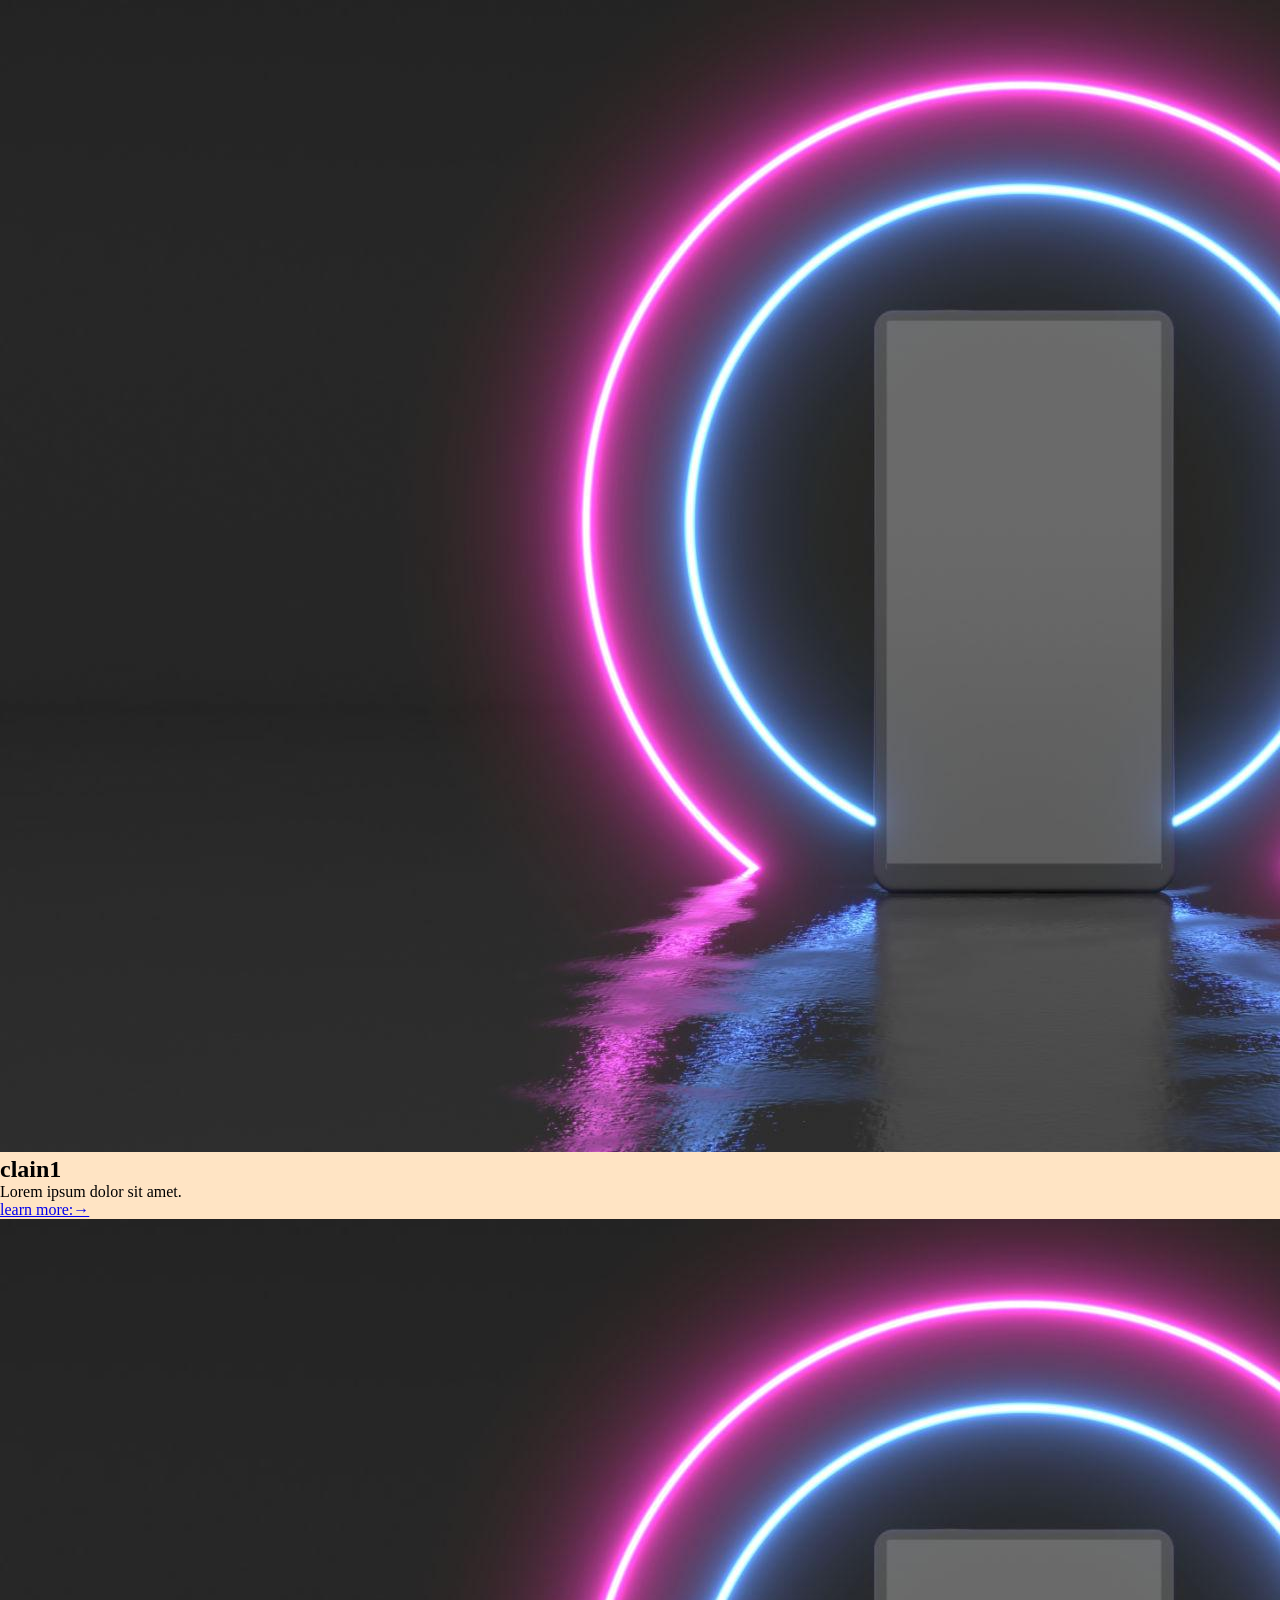
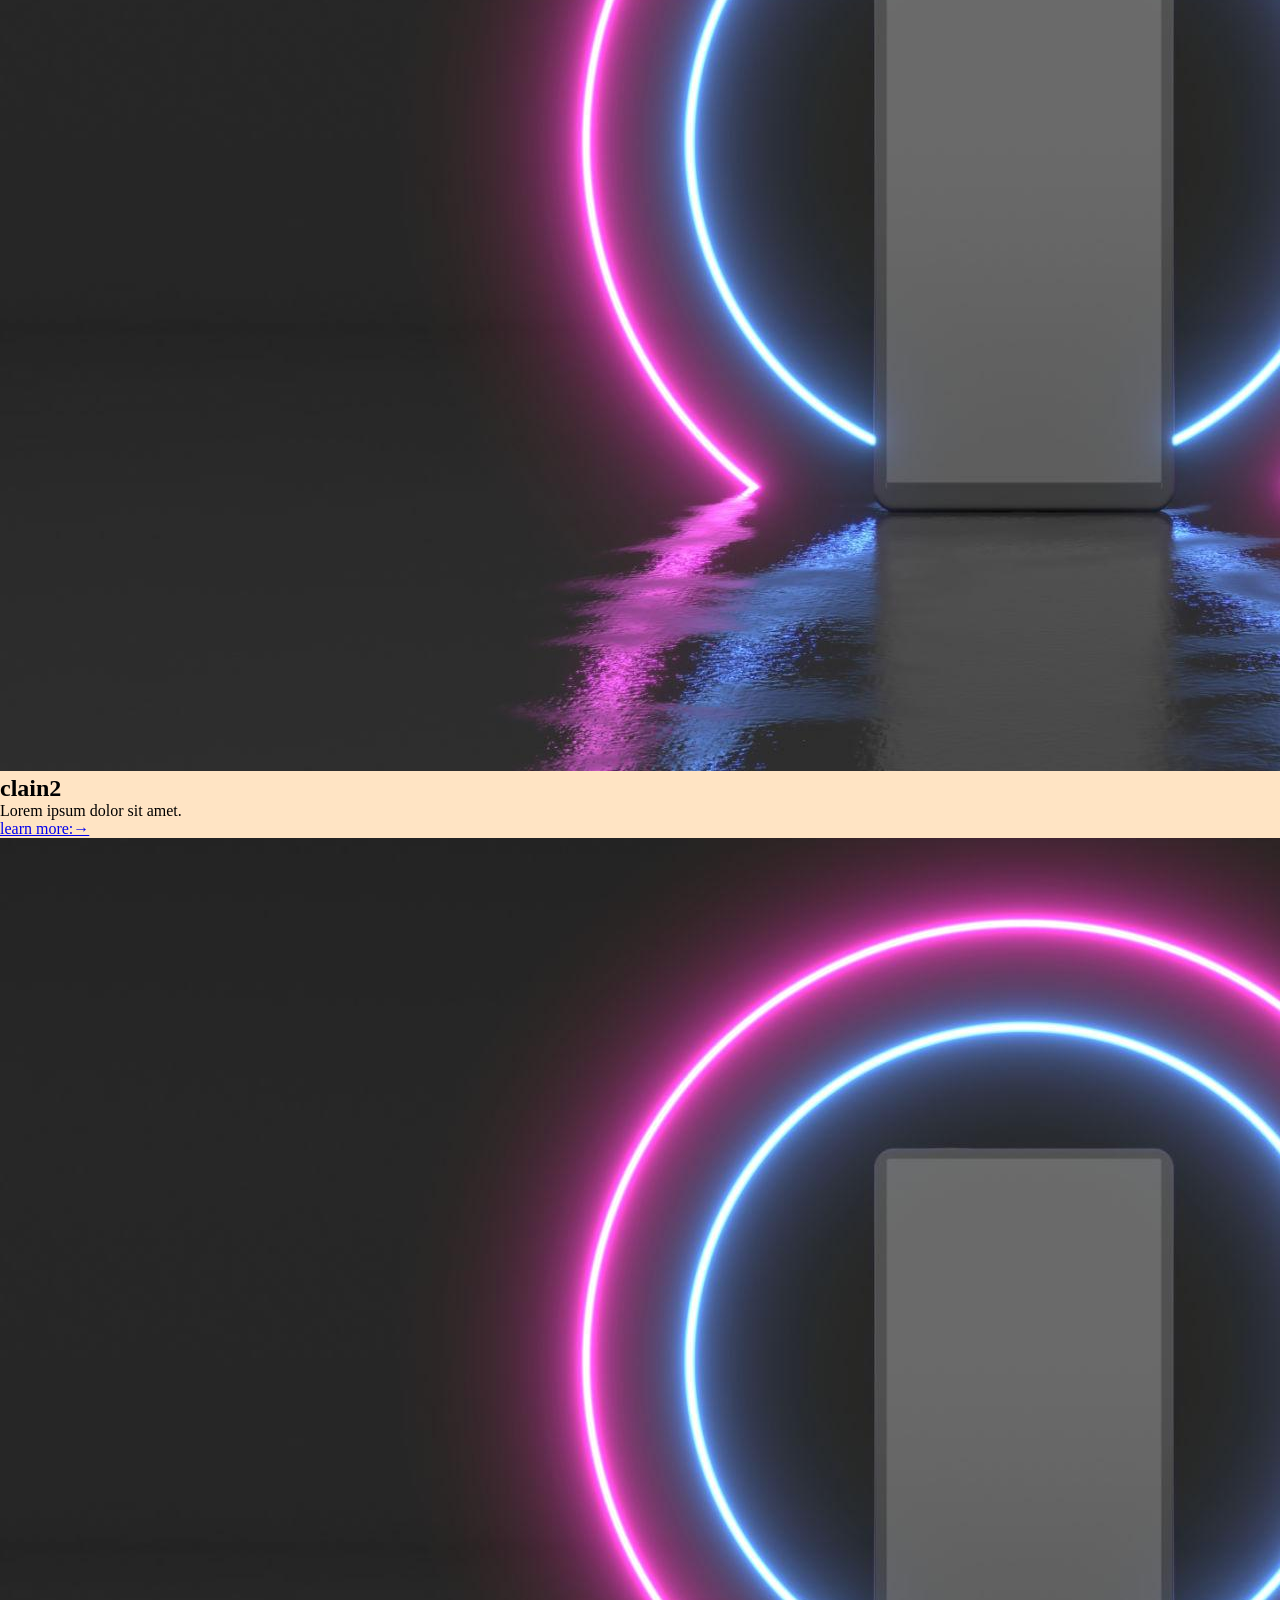
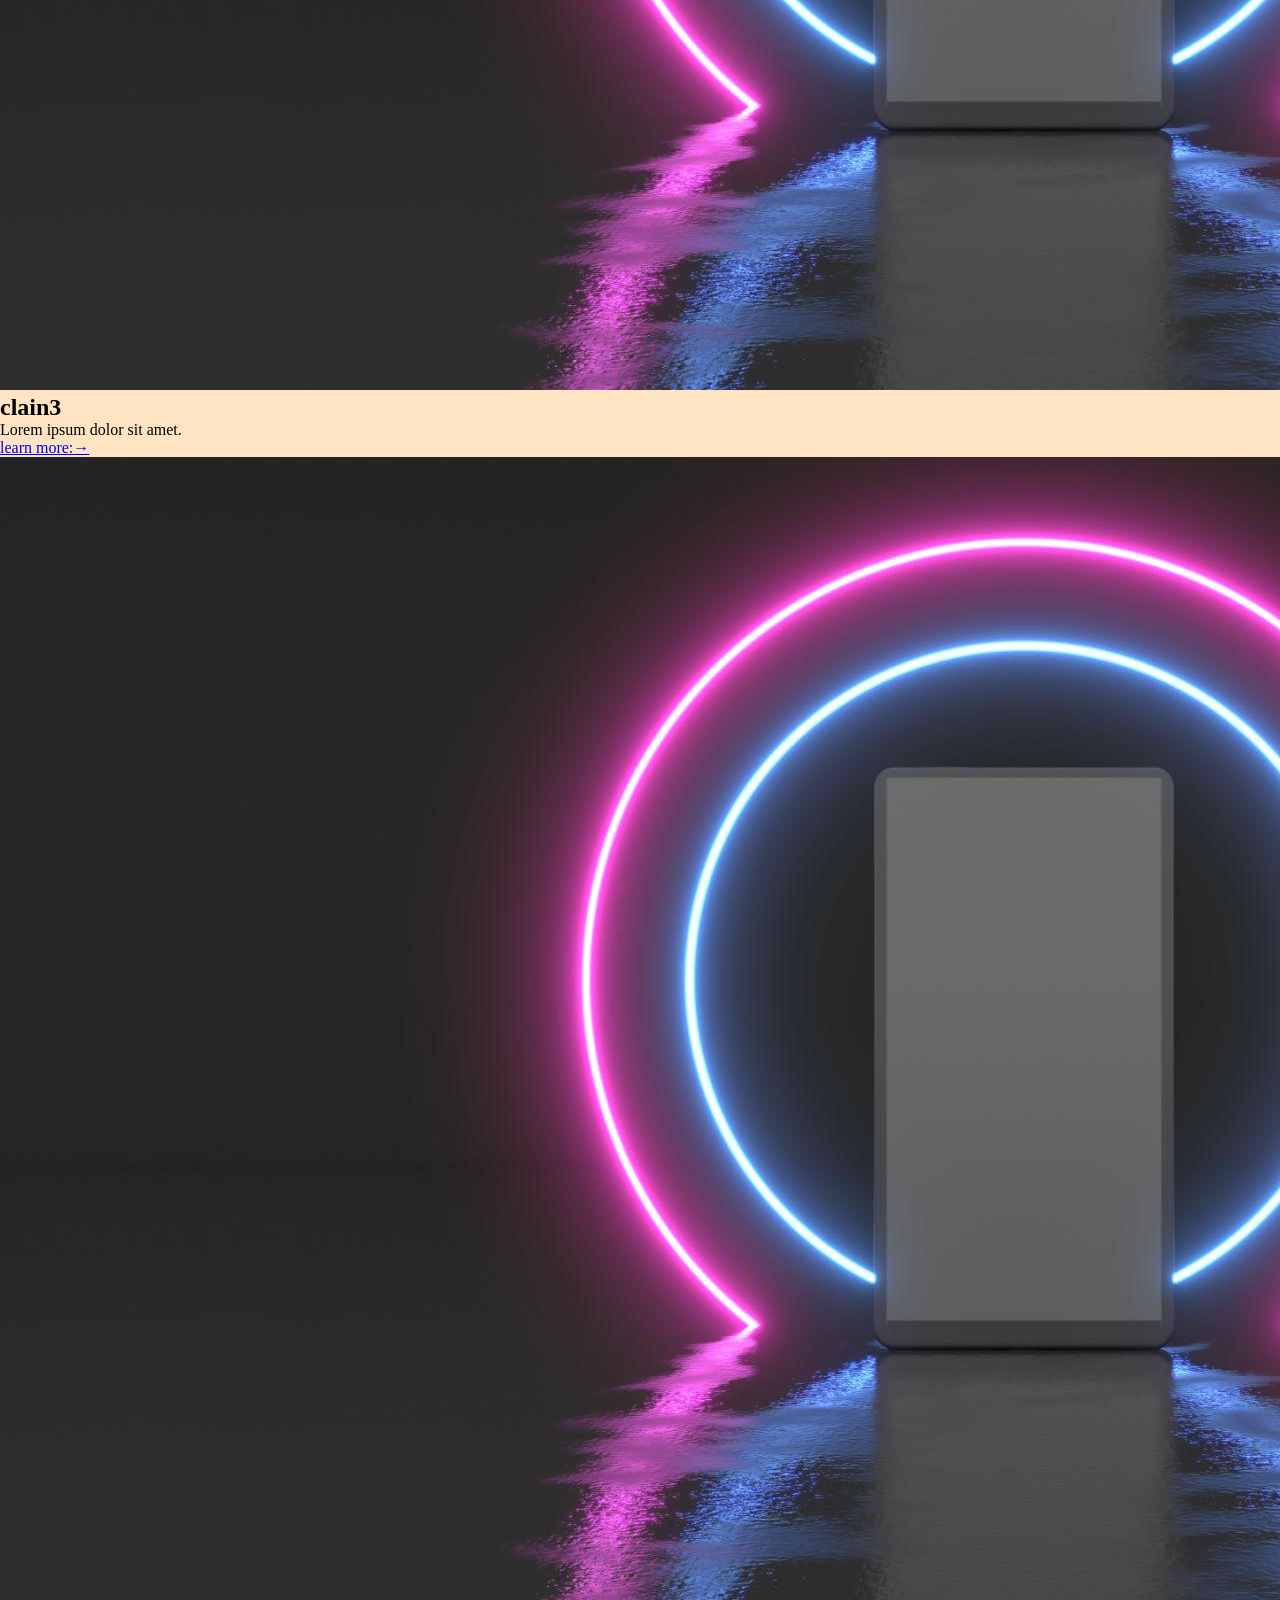
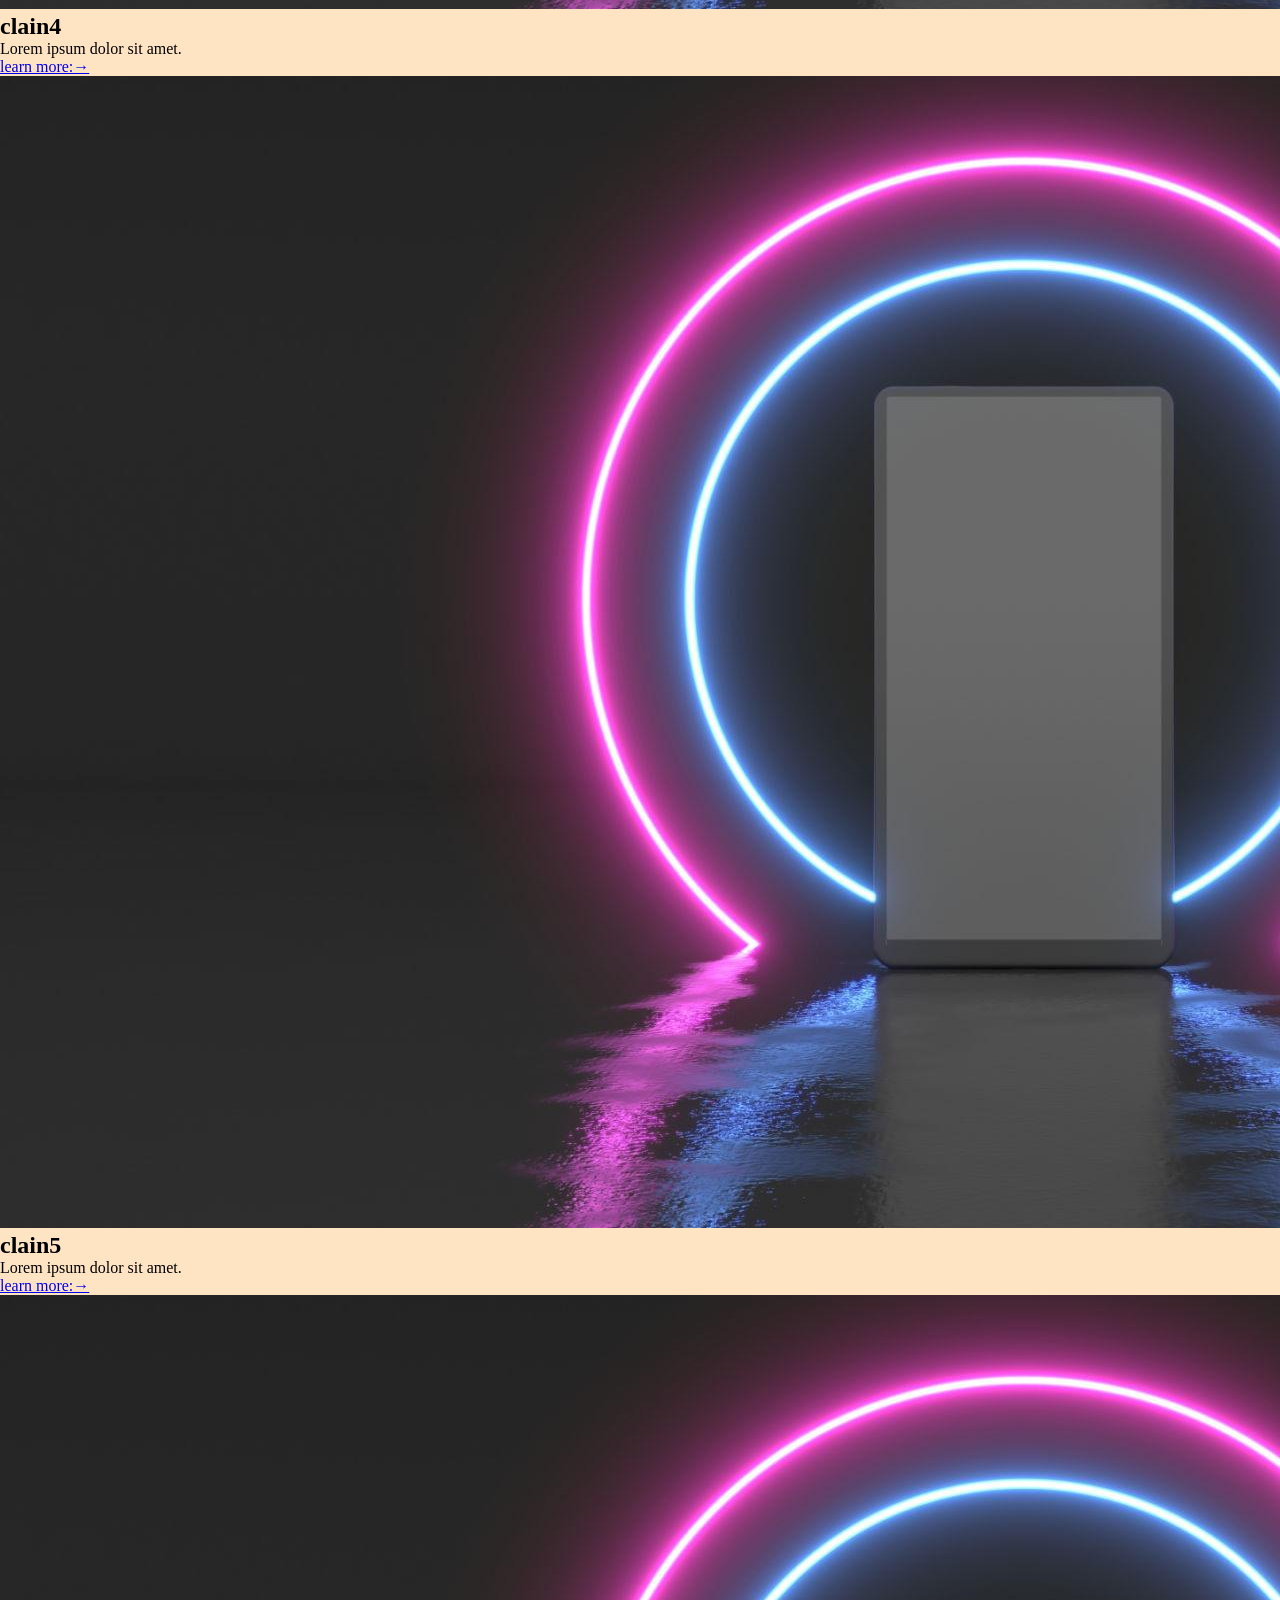
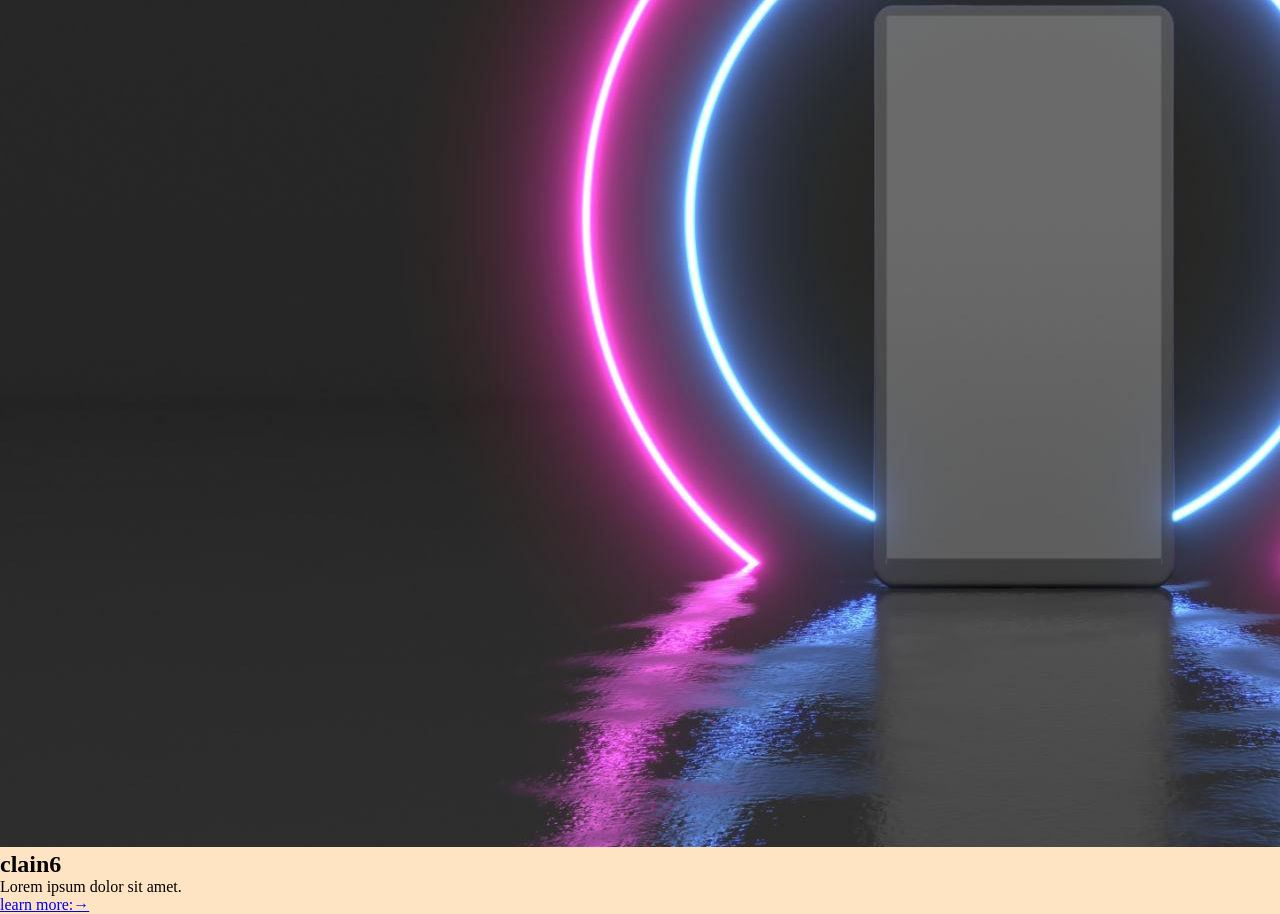
==== About.html @ 525c190c "first project" ====
<!DOCTYPE html>
<html lang="en">

<head>
    <meta charset="UTF-8">
    <meta name="viewport" content="width=device-width, initial-scale=1.0">
    <title>Document</title>
    <link rel="stylesheet" href="./About.css">
</head>

<body>
    <section>
        <div>
            <div class="card-img">
                <img src="./imges/bg4.jpg" alt="error">
            </div>
            <h2>clain1</h2>
            <p>Lorem ipsum dolor sit amet.</p>
            <a href="#">learn more:&rarr;</a>
        </div>
        <div>
            <div class="card-img">
                <img src="./imges/bg4.jpg" alt="error">
            </div>
            <h2>clain2</h2>
            <p>Lorem ipsum dolor sit amet.</p>
            <a href="#">learn more:&rarr;</a>
        </div>
        <div>
            <div class="card-img">
                <img src="./imges/bg4.jpg" alt="error">
            </div>
            <h2>clain3</h2>
            <p>Lorem ipsum dolor sit amet.</p>
            <a href="#">learn more:&rarr;</a>
        </div>
        <div>
            <div class="card-img">
                <img src="./imges/bg4.jpg" alt="error">
            </div>
            <h2>clain4</h2>
            <p>Lorem ipsum dolor sit amet.</p>
            <a href="#">learn more:&rarr;</a>
        </div>
        <div>
            <div class="card-img">
                <img src="./imges/bg4.jpg" alt="error">
            </div>
            <h2>clain5</h2>
            <p>Lorem ipsum dolor sit amet.</p>
            <a href="#">learn more:&rarr;</a>
        </div>
        <div>
            <div class="card-img">
                <img src="./imges/bg4.jpg" alt="error">
            </div>
            <h2>clain6</h2>
            <p>Lorem ipsum dolor sit amet.</p>
            <a href="#">learn more:&rarr;</a>
        </div>
    </section>
</body>

</html>
---- About.css ----
*{
    padding: 0;
    margin: 0;
    box-sizing: border-box;
}
section{
    width: 100%;
    height: 100%;
    background-color: bisque;
    display:flex;
    align-items: center;
    flex-direction: row;
    /* justify-content: start; */
    flex-wrap: wrap;
    background-size:cover ;

}
div{
  
}
.card-img{
    width: 10%;
}
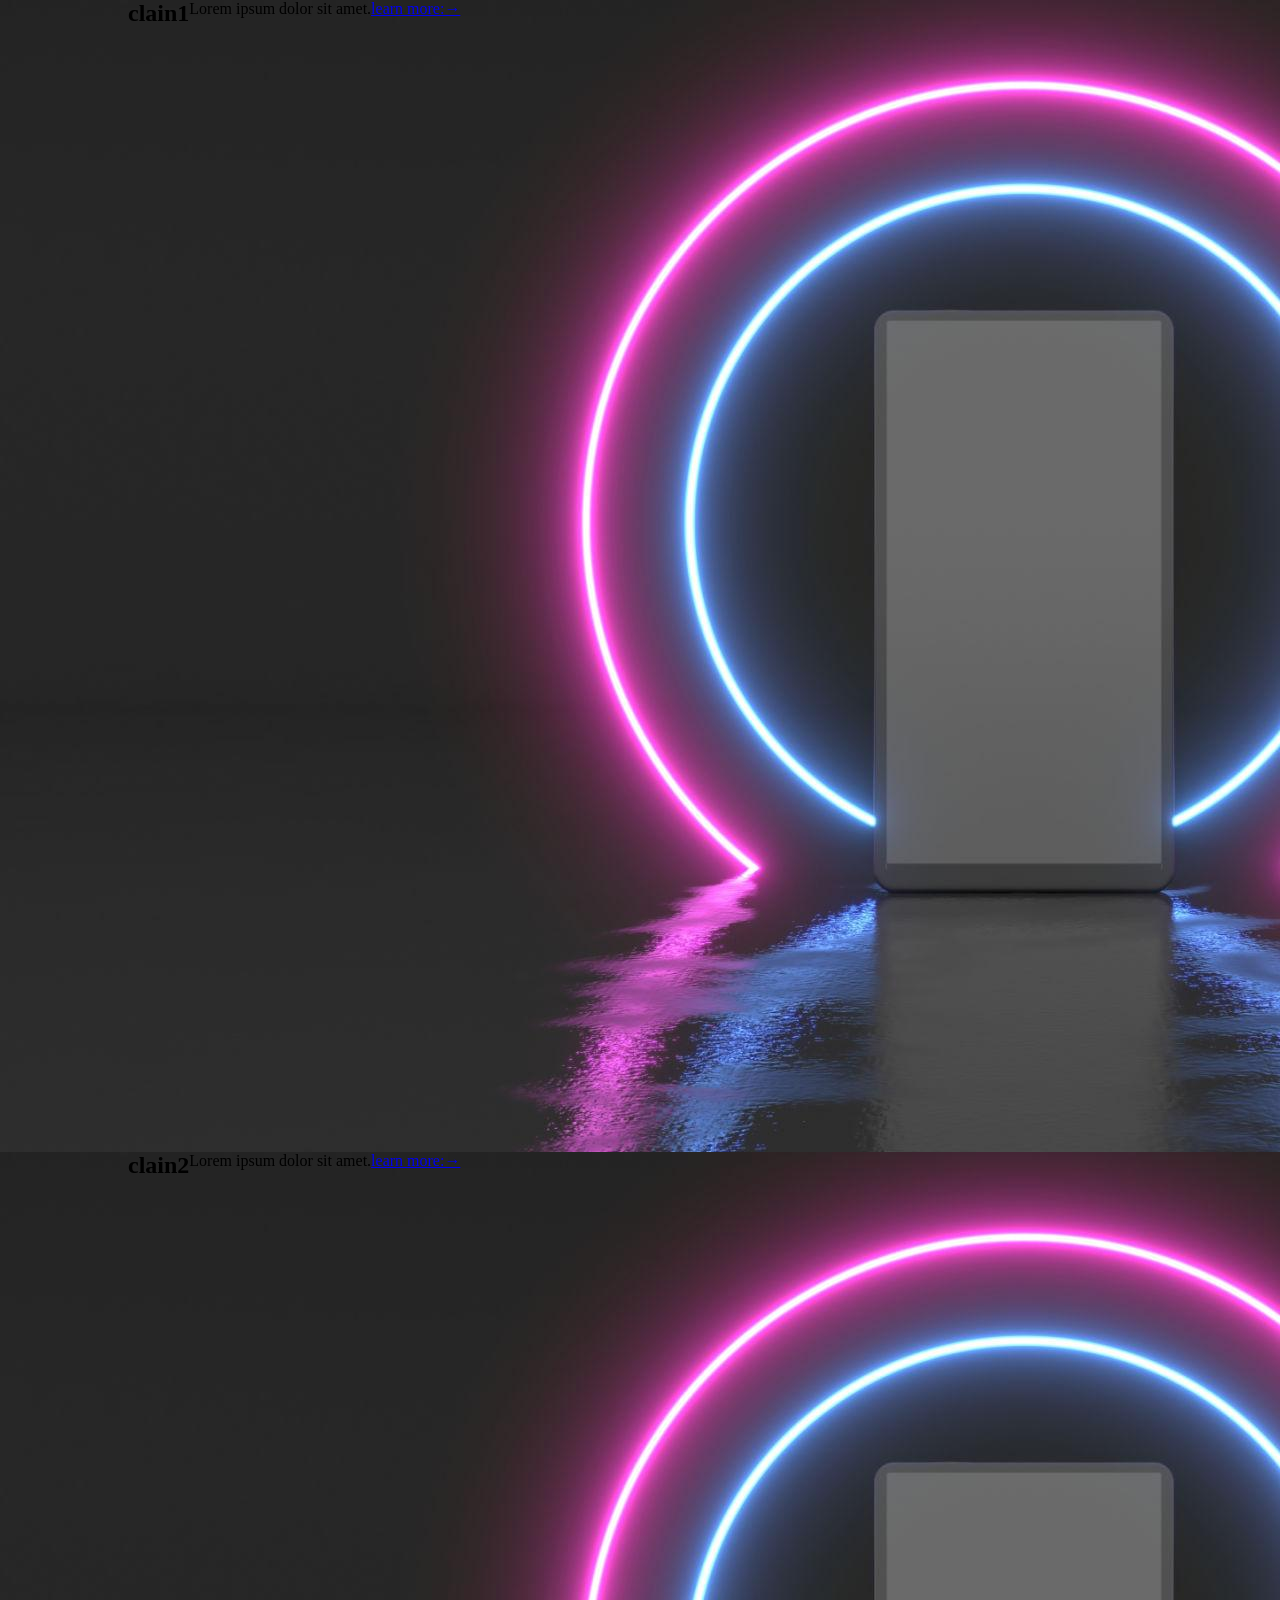
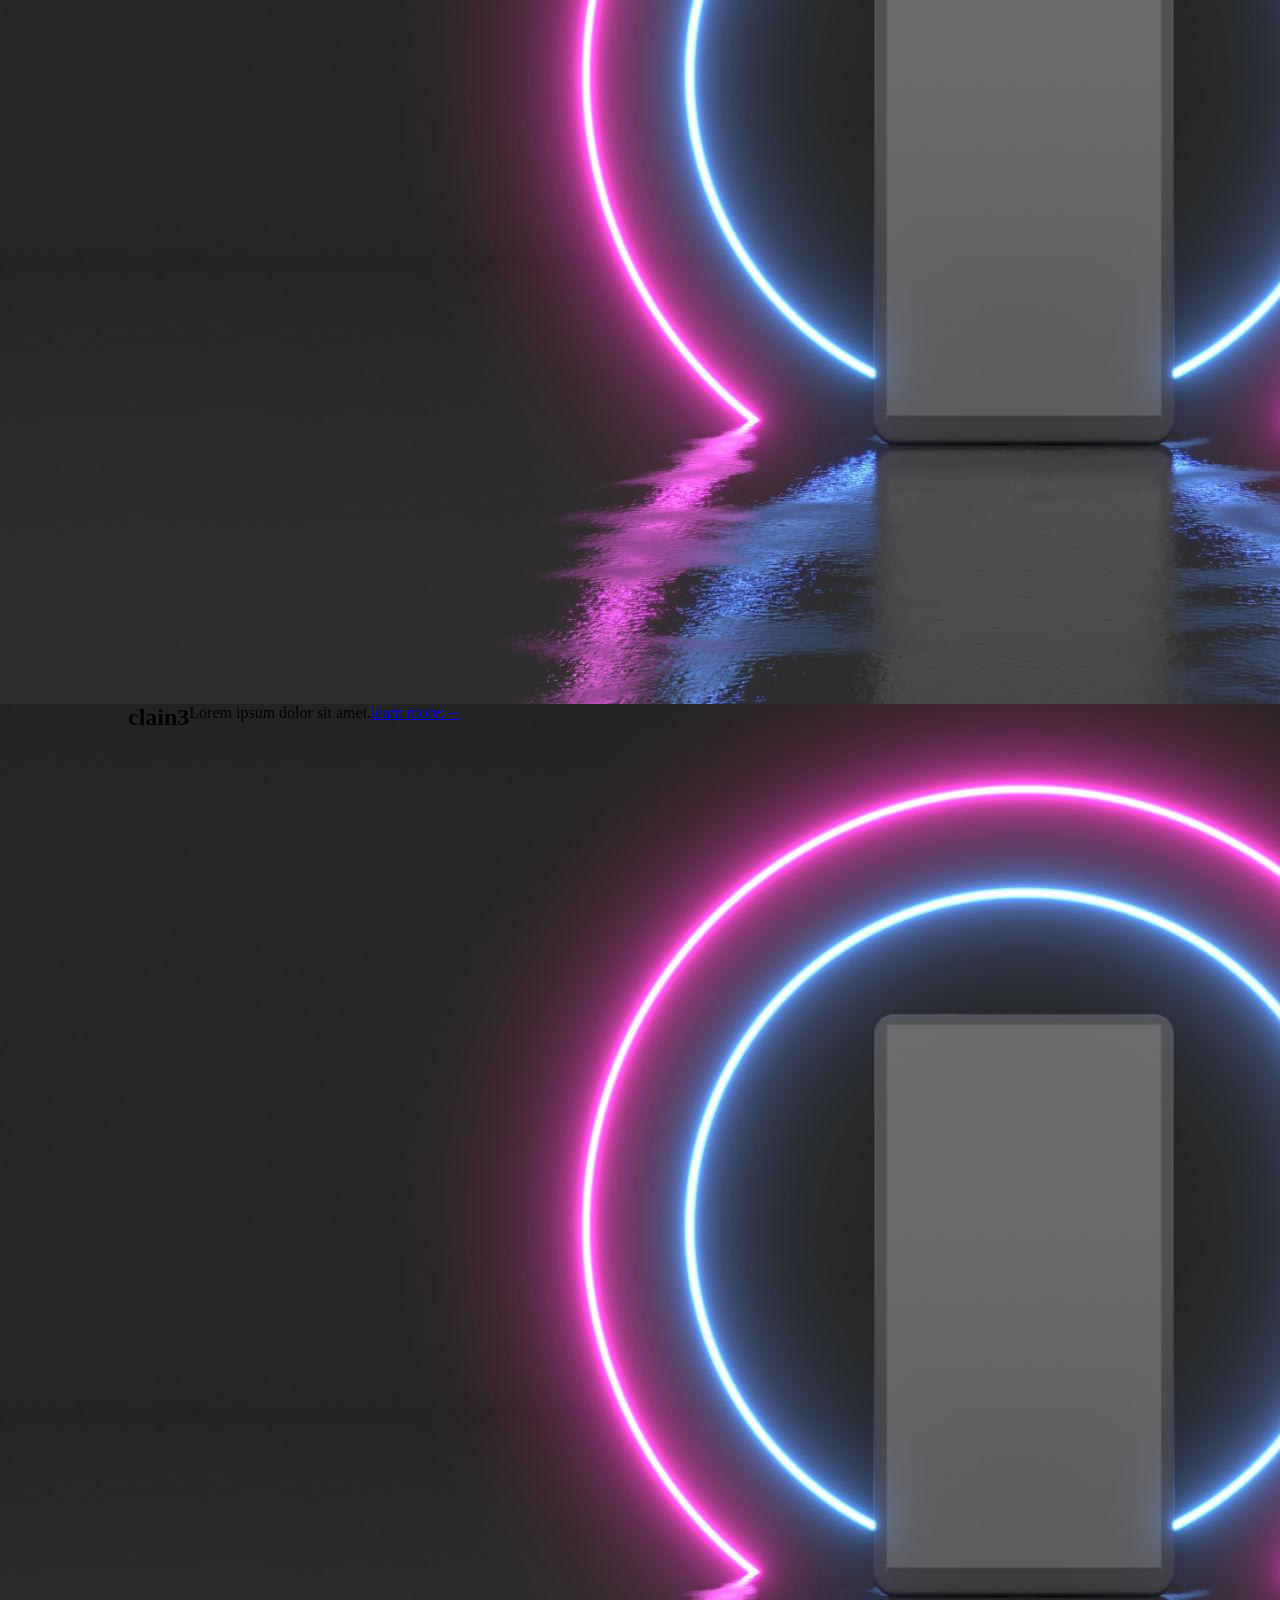
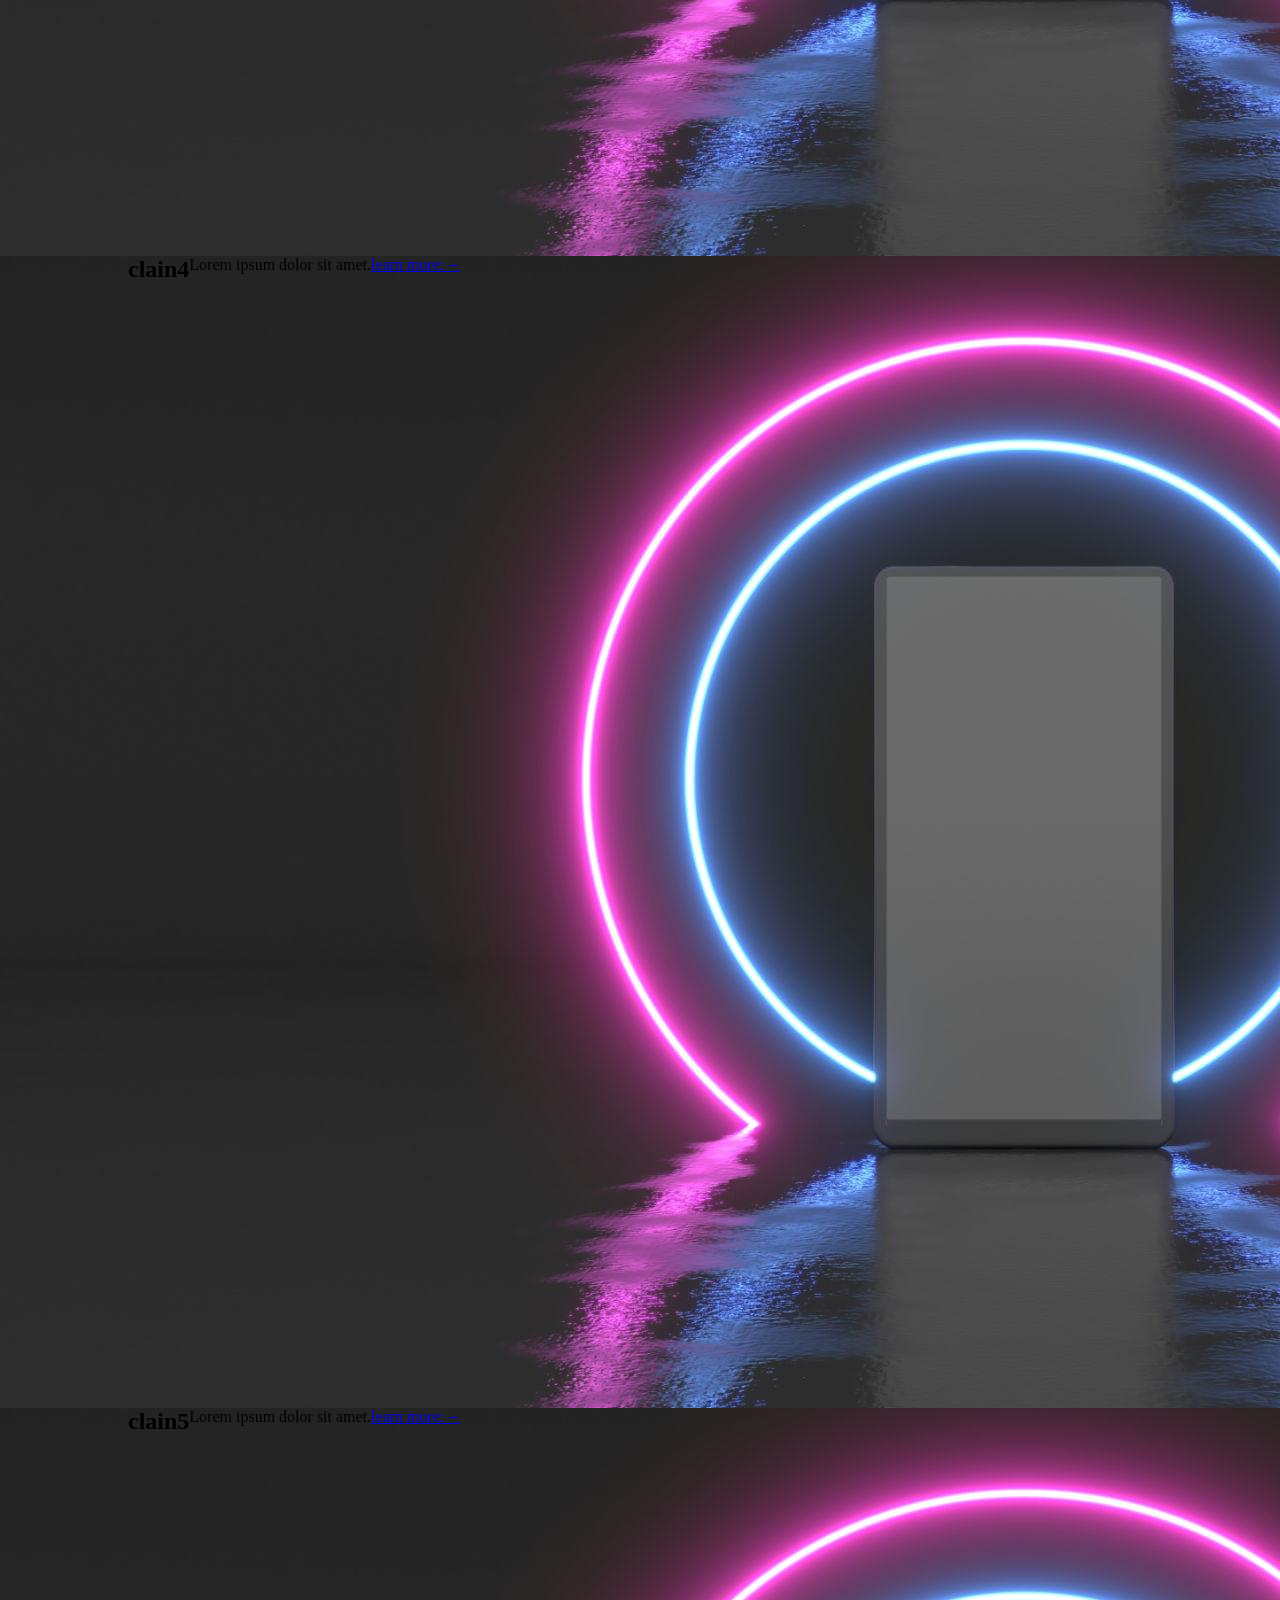
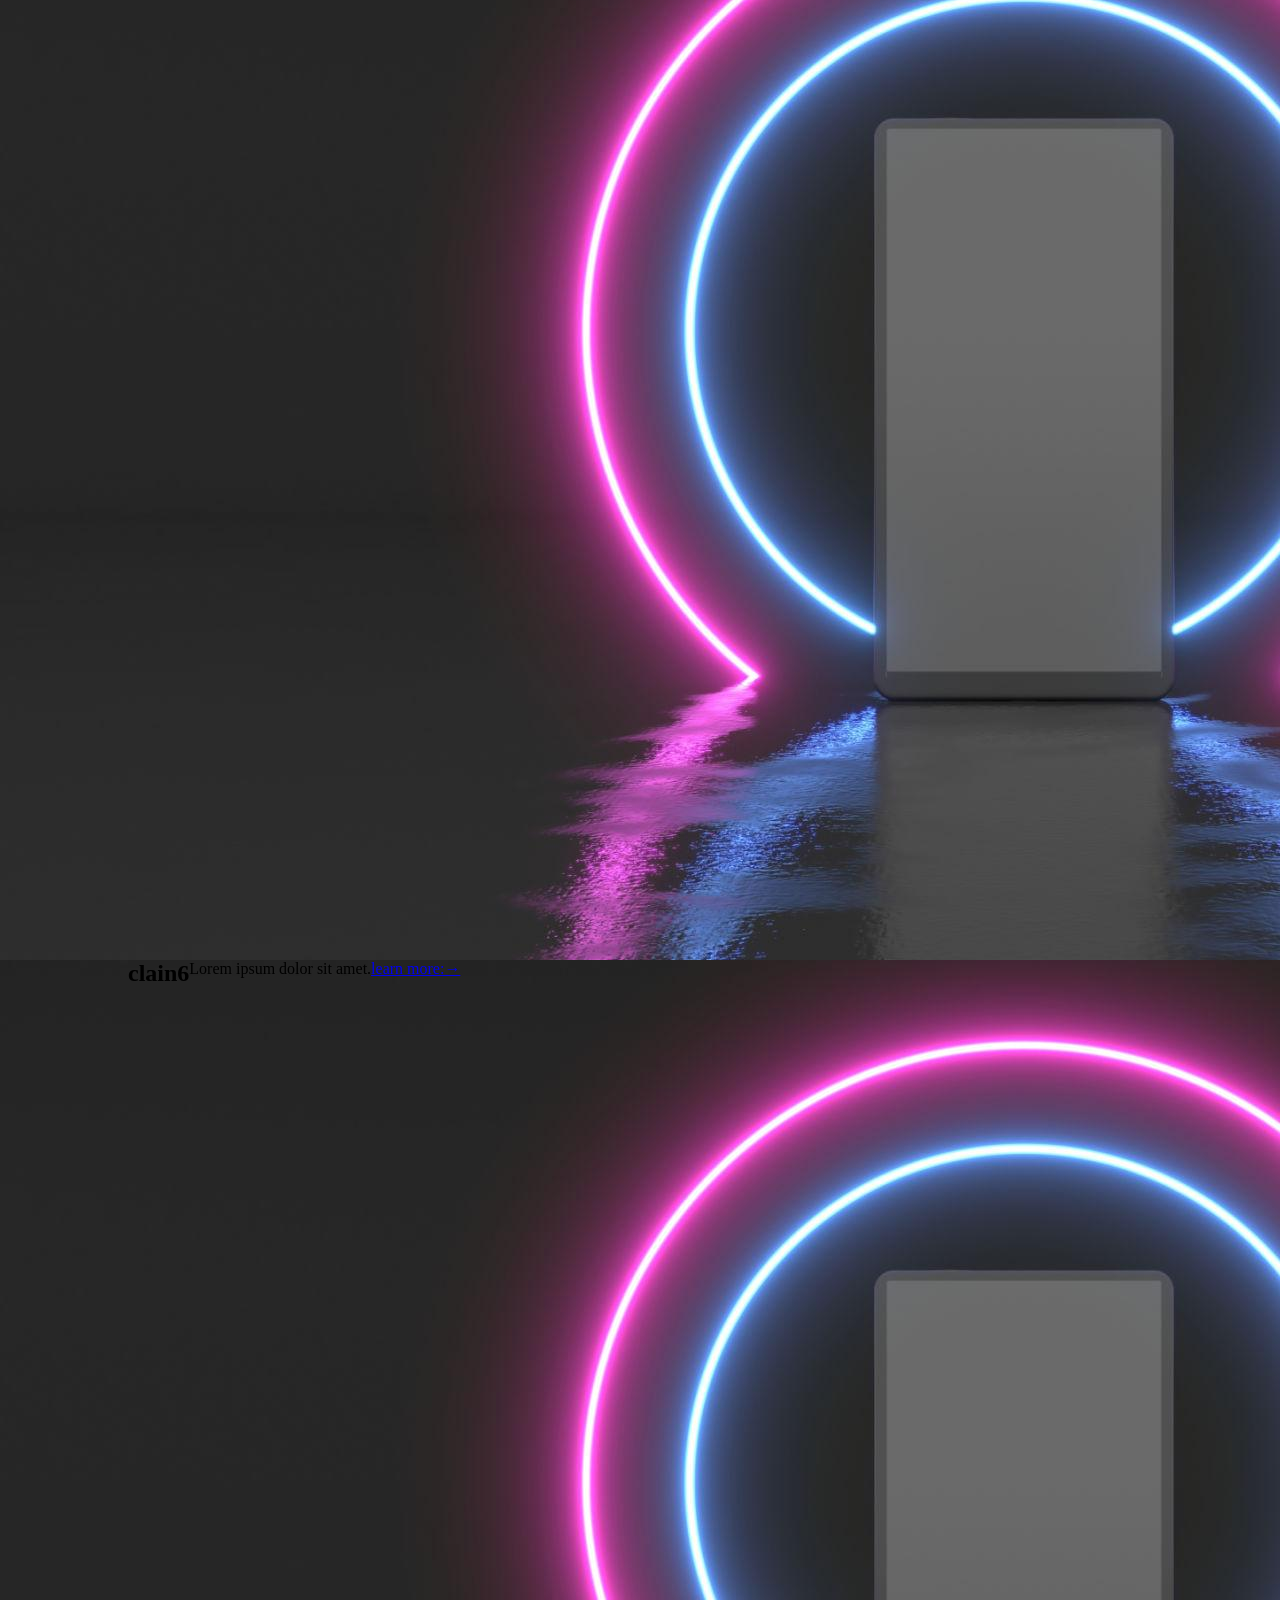
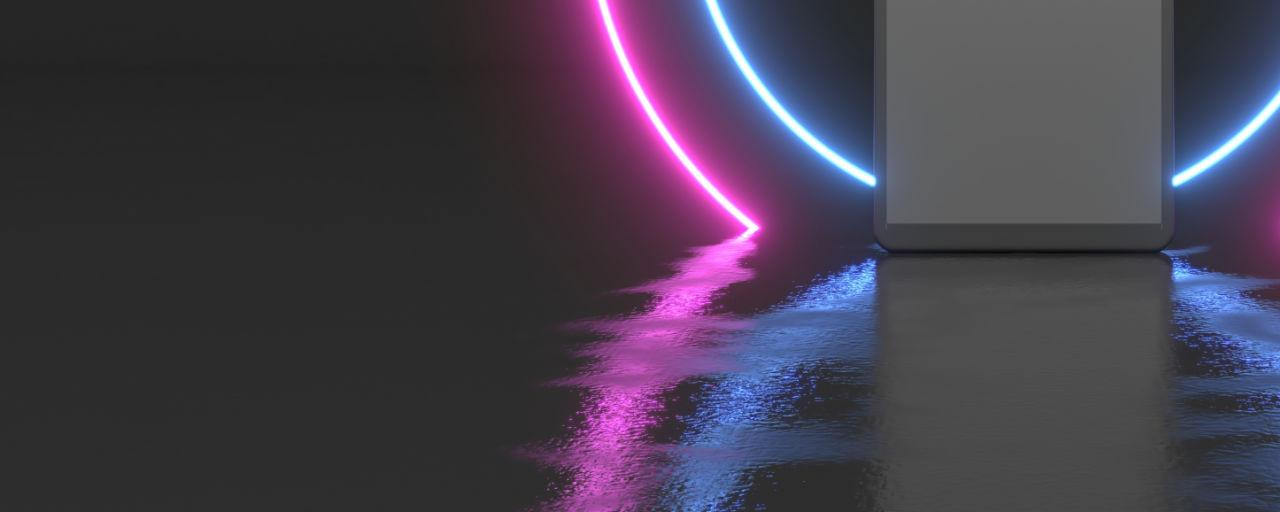
==== commit b0f76059: "After adjusts" ====
--- a/About.html
+++ b/About.html
@@ -10,7 +10,7 @@
 
 <body>
     <section>
-        <div>
+        <div class="card">
             <div class="card-img">
                 <img src="./imges/bg4.jpg" alt="error">
             </div>
@@ -18,7 +18,7 @@
             <p>Lorem ipsum dolor sit amet.</p>
             <a href="#">learn more:&rarr;</a>
         </div>
-        <div>
+        <div class="card">
             <div class="card-img">
                 <img src="./imges/bg4.jpg" alt="error">
             </div>
@@ -26,7 +26,7 @@
             <p>Lorem ipsum dolor sit amet.</p>
             <a href="#">learn more:&rarr;</a>
         </div>
-        <div>
+        <div class="card">
             <div class="card-img">
                 <img src="./imges/bg4.jpg" alt="error">
             </div>
@@ -34,7 +34,7 @@
             <p>Lorem ipsum dolor sit amet.</p>
             <a href="#">learn more:&rarr;</a>
         </div>
-        <div>
+        <div class="card">
             <div class="card-img">
                 <img src="./imges/bg4.jpg" alt="error">
             </div>
@@ -42,7 +42,7 @@
             <p>Lorem ipsum dolor sit amet.</p>
             <a href="#">learn more:&rarr;</a>
         </div>
-        <div>
+        <div class="card">
             <div class="card-img">
                 <img src="./imges/bg4.jpg" alt="error">
             </div>
@@ -50,7 +50,7 @@
             <p>Lorem ipsum dolor sit amet.</p>
             <a href="#">learn more:&rarr;</a>
         </div>
-        <div>
+        <div class="cardx">
             <div class="card-img">
                 <img src="./imges/bg4.jpg" alt="error">
             </div>
--- a/About.css
+++ b/About.css
@@ -4,19 +4,22 @@
     box-sizing: border-box;
 }
 section{
-    width: 100%;
-    height: 100%;
-    background-color: bisque;
+    /* width: 100%; */
+    /* height: 100%; */
+    /* background-color: bisque;
     display:flex;
+    grid-template-columns: repeat(auto-fit, minmax(300px, 1fr));
     align-items: center;
     flex-direction: row;
-    /* justify-content: start; */
+    justify-content: start;
     flex-wrap: wrap;
-    background-size:cover ;
+    background-size:cover ; */
 
 }
 div{
-  
+   display:flex;
+    grid-template-columns: repeat(auto-fit, minmax(300px, 1fr));
+
 }
 .card-img{
     width: 10%;
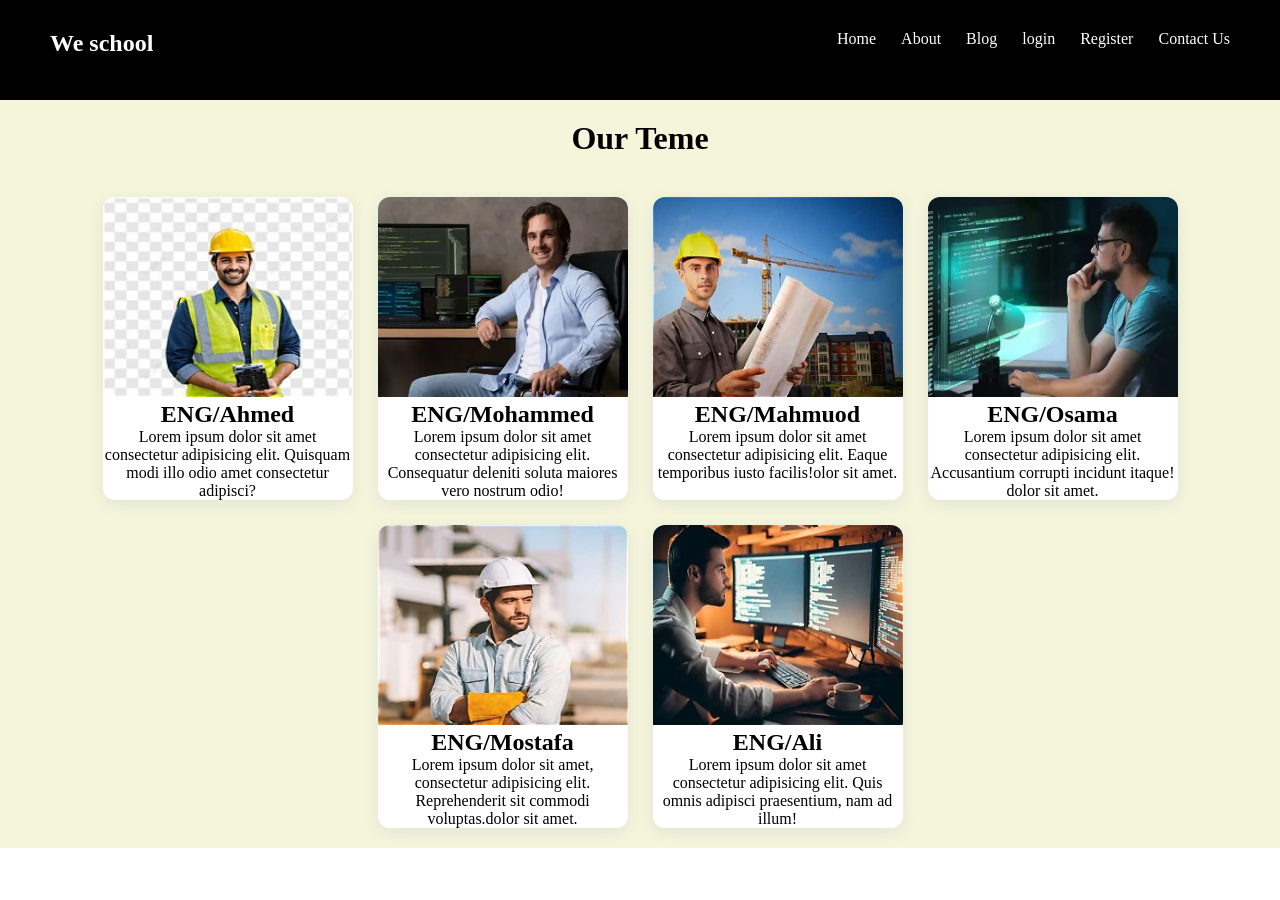
==== commit 768f51cc: "Final output" ====
--- a/About.html
+++ b/About.html
@@ -9,54 +9,69 @@
 </head>
 
 <body>
+    <header>
+        <nav>
+            <h1>We school</h1>
+            <ul>
+                <li> <a href="./Home.html">Home</a></li>
+                <li> <a href="./About.html">About</a></li>
+                <li> <a href="./Blog.html">Blog</a></li>
+                <li><a href="./login.html">login</a></li>
+                <li><a href="./Register.html">Register</a></li>
+                <li><a href="./Contact Us.html">Contact Us</a></li>
+            </ul>
+        </nav>
+
+    </header>
+    <h1 class="hh2">Our Teme </h1>
     <section>
         <div class="card">
             <div class="card-img">
-                <img src="./imges/bg4.jpg" alt="error">
+                <img src="./imegs2/OIP (1).jpg" alt="error">
             </div>
-            <h2>clain1</h2>
-            <p>Lorem ipsum dolor sit amet.</p>
-            <a href="#">learn more:&rarr;</a>
+            <h2>ENG/Ahmed</h2>
+            <p>Lorem ipsum dolor sit amet consectetur adipisicing elit. Quisquam modi illo odio amet consectetur
+                adipisci?</p>
         </div>
         <div class="card">
             <div class="card-img">
-                <img src="./imges/bg4.jpg" alt="error">
+                <img src="./imegs2/OIP (1).webp" alt="error">
             </div>
-            <h2>clain2</h2>
-            <p>Lorem ipsum dolor sit amet.</p>
-            <a href="#">learn more:&rarr;</a>
+            <h2>ENG/Mohammed</h2>
+            <p>Lorem ipsum dolor sit amet consectetur adipisicing elit. Consequatur deleniti soluta maiores vero nostrum
+                odio!</p>
         </div>
         <div class="card">
             <div class="card-img">
-                <img src="./imges/bg4.jpg" alt="error">
+                <img src="./imegs2/OIP (2).jpg" alt="error">
             </div>
-            <h2>clain3</h2>
-            <p>Lorem ipsum dolor sit amet.</p>
-            <a href="#">learn more:&rarr;</a>
+            <h2>ENG/Mahmuod</h2>
+            <p>Lorem ipsum dolor sit amet consectetur adipisicing elit. Eaque temporibus iusto facilis!olor sit amet.
+            </p>
         </div>
         <div class="card">
             <div class="card-img">
-                <img src="./imges/bg4.jpg" alt="error">
+                <img src="./imegs2/OIP (2).webp" alt="error">
             </div>
-            <h2>clain4</h2>
-            <p>Lorem ipsum dolor sit amet.</p>
-            <a href="#">learn more:&rarr;</a>
+            <h2>ENG/Osama</h2>
+            <p>Lorem ipsum dolor sit amet consectetur adipisicing elit. Accusantium corrupti incidunt itaque! dolor sit
+                amet.</p>
         </div>
         <div class="card">
             <div class="card-img">
-                <img src="./imges/bg4.jpg" alt="error">
+                <img src="./imegs2/OIP (3).jpg" alt="error">
             </div>
-            <h2>clain5</h2>
-            <p>Lorem ipsum dolor sit amet.</p>
-            <a href="#">learn more:&rarr;</a>
+            <h2>ENG/Mostafa</h2>
+            <p>Lorem ipsum dolor sit amet, consectetur adipisicing elit. Reprehenderit sit commodi voluptas.dolor sit
+                amet.</p>
         </div>
-        <div class="cardx">
+        <div class="card">
             <div class="card-img">
-                <img src="./imges/bg4.jpg" alt="error">
+                <img src="./imegs2/OIP (4).jpg" alt="error">
             </div>
-            <h2>clain6</h2>
-            <p>Lorem ipsum dolor sit amet.</p>
-            <a href="#">learn more:&rarr;</a>
+            <h2>ENG/Ali</h2>
+            <p>Lorem ipsum dolor sit amet consectetur adipisicing elit. Quis omnis adipisci praesentium, nam ad illum!
+            </p>
         </div>
     </section>
 </body>
--- a/About.css
+++ b/About.css
@@ -1,26 +1,79 @@
-*{
+* {
     padding: 0;
     margin: 0;
     box-sizing: border-box;
 }
-section{
-    /* width: 100%; */
-    /* height: 100%; */
-    /* background-color: bisque;
-    display:flex;
-    grid-template-columns: repeat(auto-fit, minmax(300px, 1fr));
+
+header {
+    padding: 30px 50px;
+    background-color: black;
+    width: 100%;
+    height: 100px;
+}
+
+h1 {
+    color: white;
+}
+nav {
+    display: flex;
+    justify-content: space-between;
+}
+
+ul {
+    list-style: none;
+    display: flex;
+    justify-content: center;
+    flex-direction: row;
+    gap: 25px;
+}
+
+a {
+    text-decoration: none;
+    color: white;
+    display: flex;
+    justify-content: center;
     align-items: center;
-    flex-direction: row;
-    justify-content: start;
-    flex-wrap: wrap;
-    background-size:cover ; */
 
 }
-div{
-   display:flex;
-    grid-template-columns: repeat(auto-fit, minmax(300px, 1fr));
 
+a:hover {
+    color: brown;
 }
-.card-img{
-    width: 10%;
+
+section {
+    display: flex;
+    flex-wrap: wrap;
+    justify-content: center;
+    /* align-items: stretch; */
+    gap: 25px;
+    padding: 20px;
+    background-color: beige;
+}
+.hh2{
+    color: black;
+    text-align: center;
+    padding: 20px;
+     background-color: beige;
+}
+
+img {
+    width: 100%;
+    height: 200px;
+}
+
+.card {
+    width: 250px;
+    background-color: white;
+    text-align: center;
+    border-radius: 12px;
+    overflow: hidden;
+    box-shadow: 0 4px 15px #174A7E18;
+    transition: transform 0.4s;
+}
+
+.card:hover {
+    transform: translateY(-10px);
+}
+.card:hover img{
+    transform: scale(1.1);
 }
